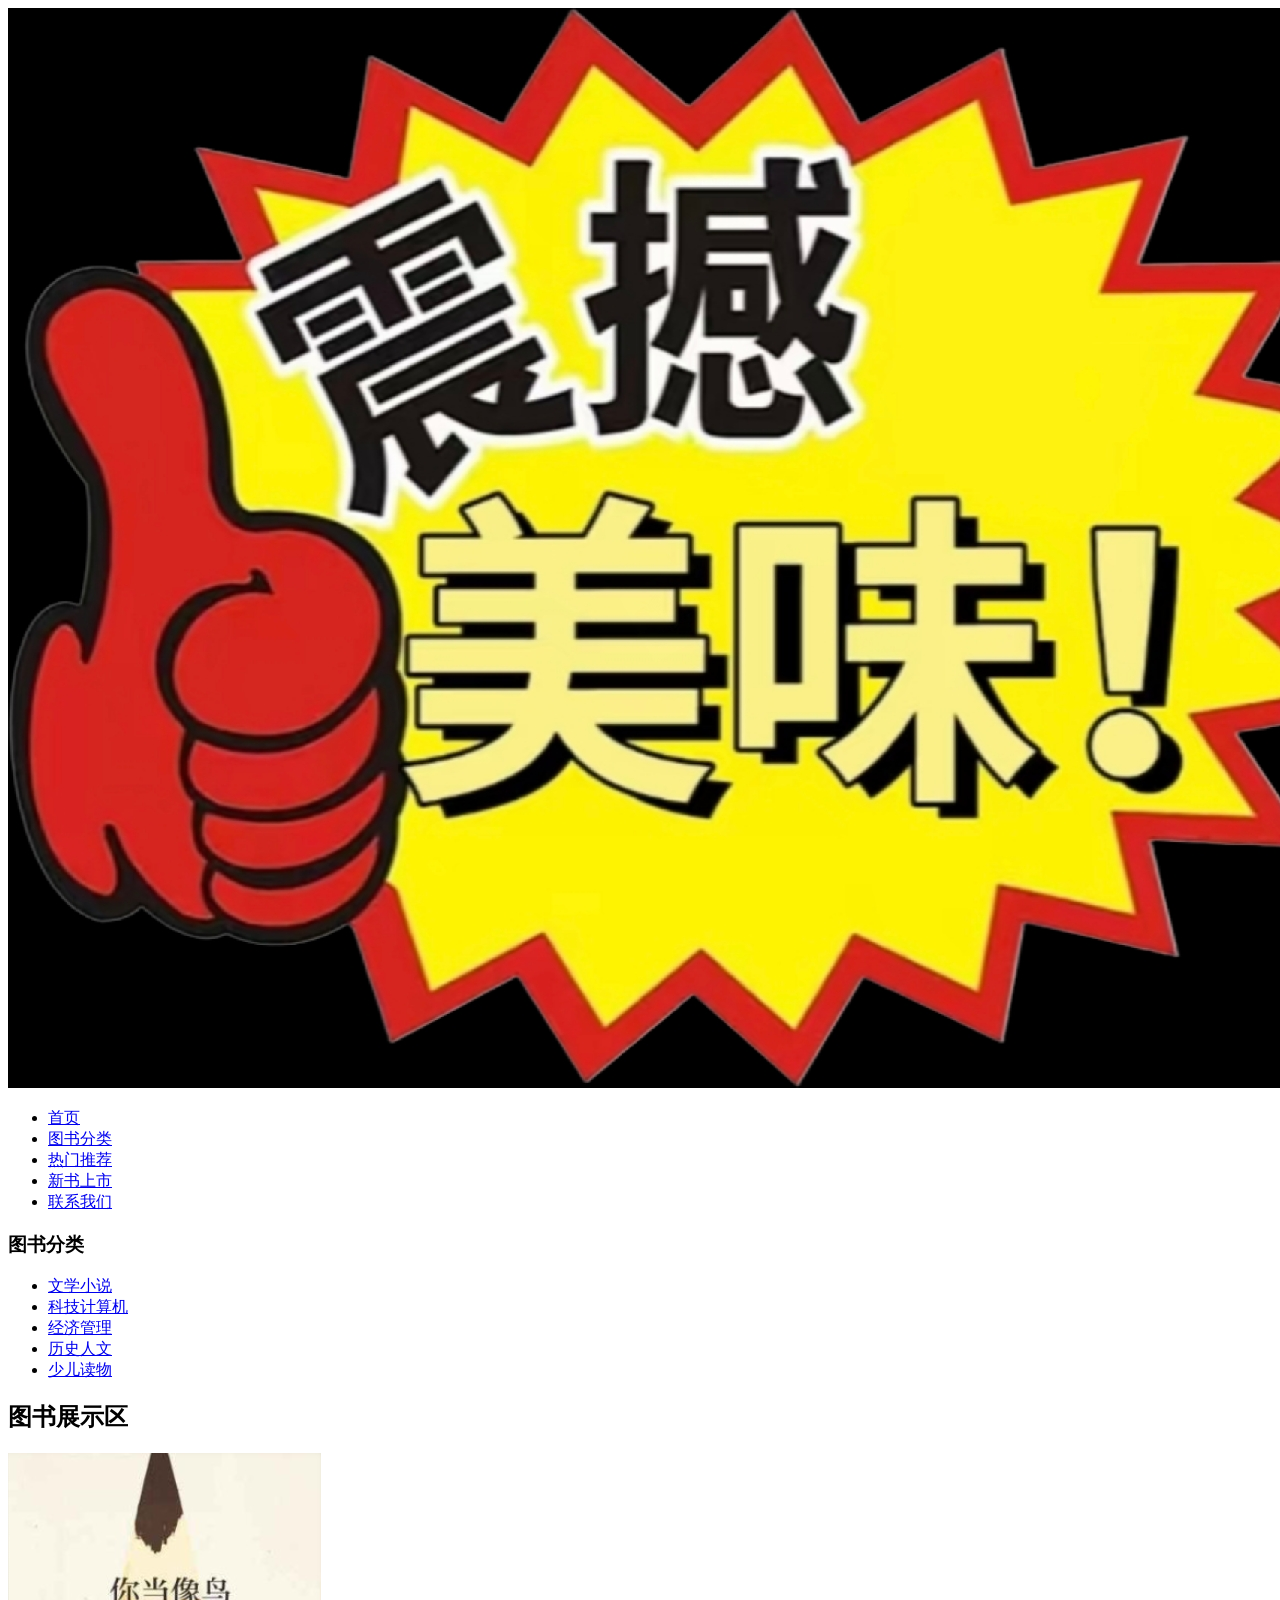
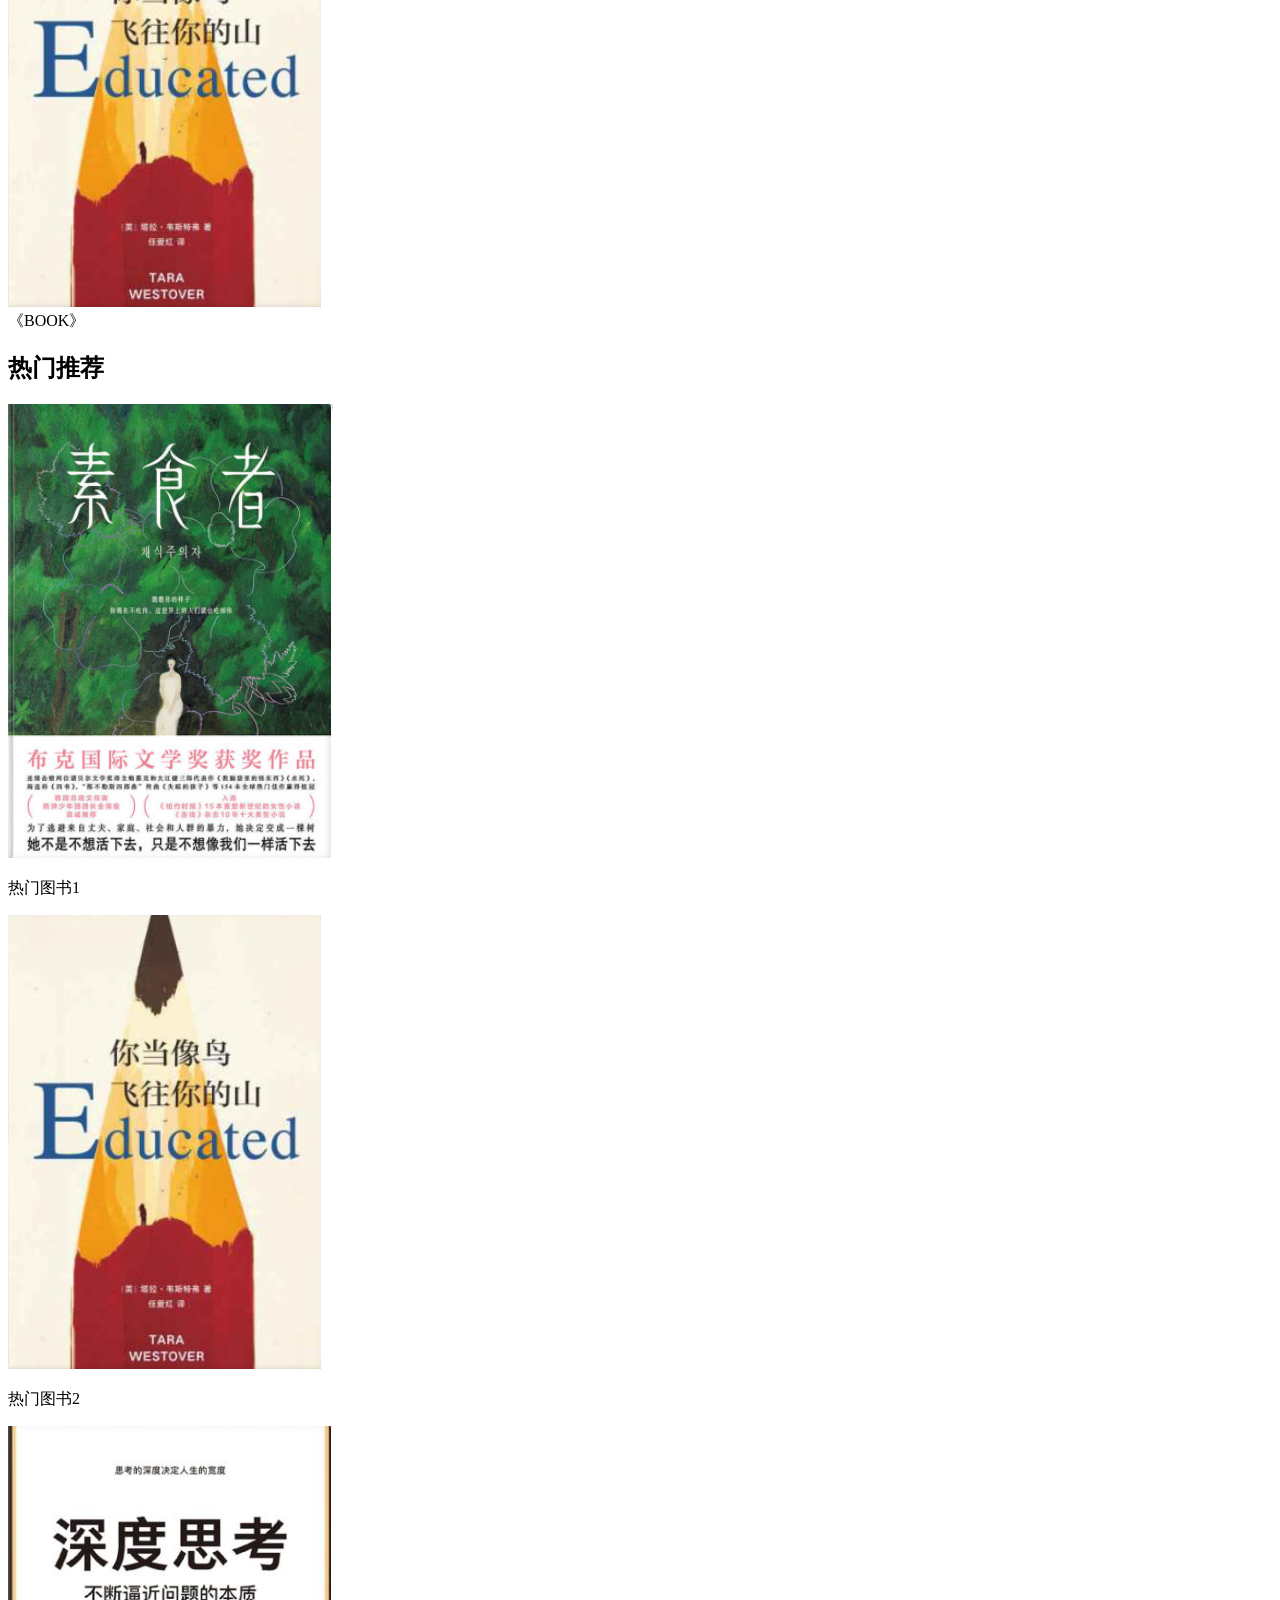
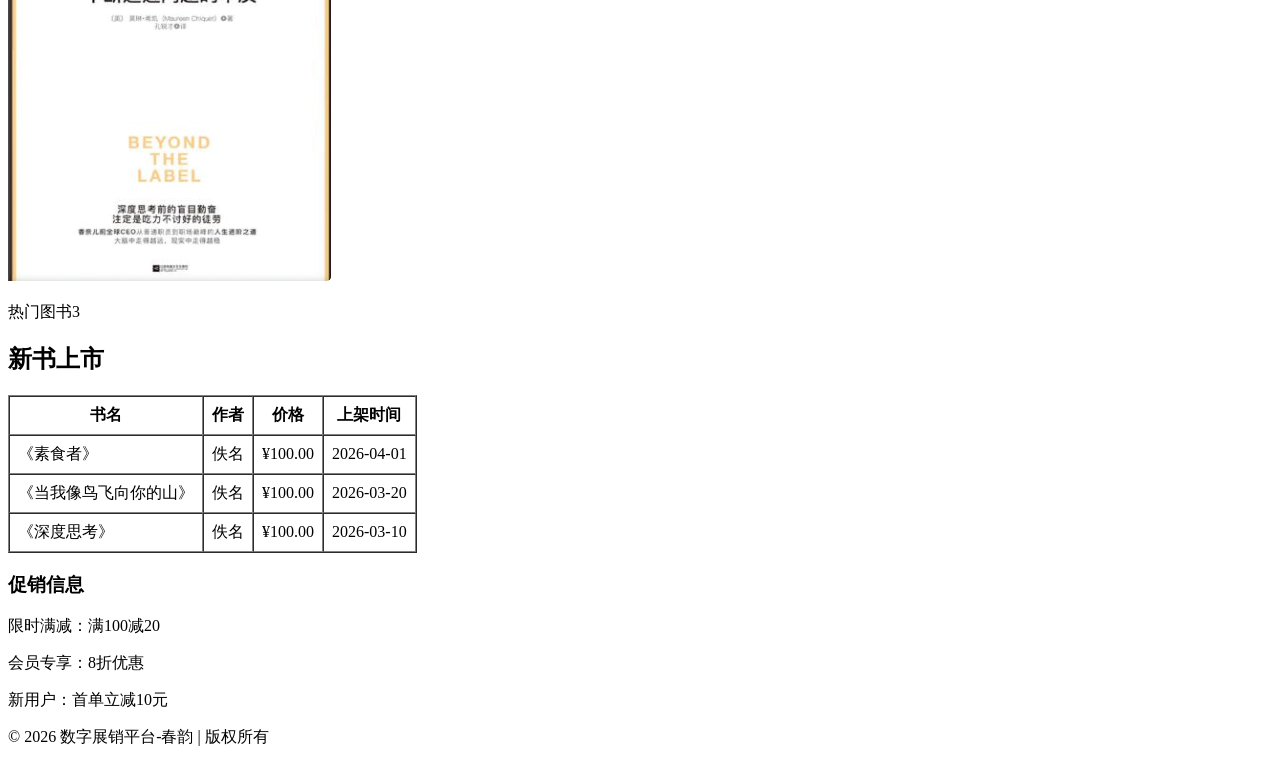
==== index.html @ 7143b4cc "Add files via upload" ====
<!DOCTYPE html>
<html lang="zh-CN">
<head>
    <meta charset="UTF-8">
    <title>数字展销平台首页—春韵</title>
    <link rel="stylesheet" href="css/lab-2-2502-053-index.css">
</head>
<body>
    <!-- 头部区域：Logo + 导航菜单 -->
    <header class="header">
        <div class="logo">
            <img src="img/logo.jpeg" alt="网站Logo">
        </div>
        <nav class="nav">
            <ul>
                <li><a href="#" class="pointer">首页</a></li>
                <li><a href="#" class="pointer">图书分类</a></li>
                <li><a href="#" class="pointer">热门推荐</a></li>
                <li><a href="#" class="pointer">新书上市</a></li>
                <li><a href="#" class="pointer">联系我们</a></li>
            </ul>
        </nav>
    </header>

    <!-- 主体内容区 -->
    <main class="main">
        <!-- 左侧栏：图书分类导航（相对定位） -->
        <aside class="left-sidebar">
            <h3>图书分类</h3>
            <ul class="category-list">
                <li><a href="#" class="pointer">文学小说</a></li>
                <li><a href="#" class="pointer">科技计算机</a></li>
                <li><a href="#" class="pointer">经济管理</a></li>
                <li><a href="#" class="pointer">历史人文</a></li>
                <li><a href="#" class="pointer">少儿读物</a></li>
            </ul>
        </aside>

        <!-- 中间栏：图书展示区 -->
        <section class="content">
            <!-- 第一部分：图书展示区（鼠标悬停效果） -->
            <div class="book-show">
                <h2>图书展示区</h2>
                <div class="book-item parent">
                    <img src="img/book2.png" alt="图书封面">
                    <div class="child">《BOOK》</div>
                </div>
            </div>

            <!-- 第二部分：热门推荐（浮动排列） -->
            <div class="hot-recommend">
                <h2>热门推荐</h2>
                <div class="hot-item">
                    <img src="img/book1.png" alt="热门图书">
                    <p>热门图书1</p>
                </div>
                <div class="hot-item">
                    <img src="img/book2.png" alt="热门图书">
                    <p>热门图书2</p>
                </div>
                <div class="hot-item">
                    <img src="img/book3.png" alt="热门图书">
                    <p>热门图书3</p>
                </div>
                <div class="clear"></div>
            </div>

            <!-- 第三部分：新书上市（Table布局） -->
            <div class="new-books">
                <h2>新书上市</h2>
                <table border="1" cellpadding="8" cellspacing="0">
                    <tr>
                        <th>书名</th>
                        <th>作者</th>
                        <th>价格</th>
                        <th>上架时间</th>
                    </tr>
                    <tr>
                        <td>《素食者》</td>
                        <td>佚名</td>
                        <td>¥100.00</td>
                        <td>2026-04-01</td>
                    </tr>
                    <tr>
                        <td>《当我像鸟飞向你的山》</td>
                        <td>佚名</td>
                        <td>¥100.00</td>
                        <td>2026-03-20</td>
                    </tr>
                    <tr>
                        <td>《深度思考》</td>
                        <td>佚名</td>
                        <td>¥100.00</td>
                        <td>2026-03-10</td>
                    </tr>
                </table>
            </div>
        </section>

        <!-- 右侧栏：促销信息（固定定位） -->
        <aside class="right-sidebar">
            <h3>促销信息</h3>
            <p>限时满减：满100减20</p>
            <p>会员专享：8折优惠</p>
            <p>新用户：首单立减10元</p>
        </aside>
        <div class="clear"></div>
    </main>

    <!-- 页脚 -->
    <footer class="footer">
        <p>© 2026 数字展销平台-春韵 | 版权所有</p>
    </footer>
</body>
</html>
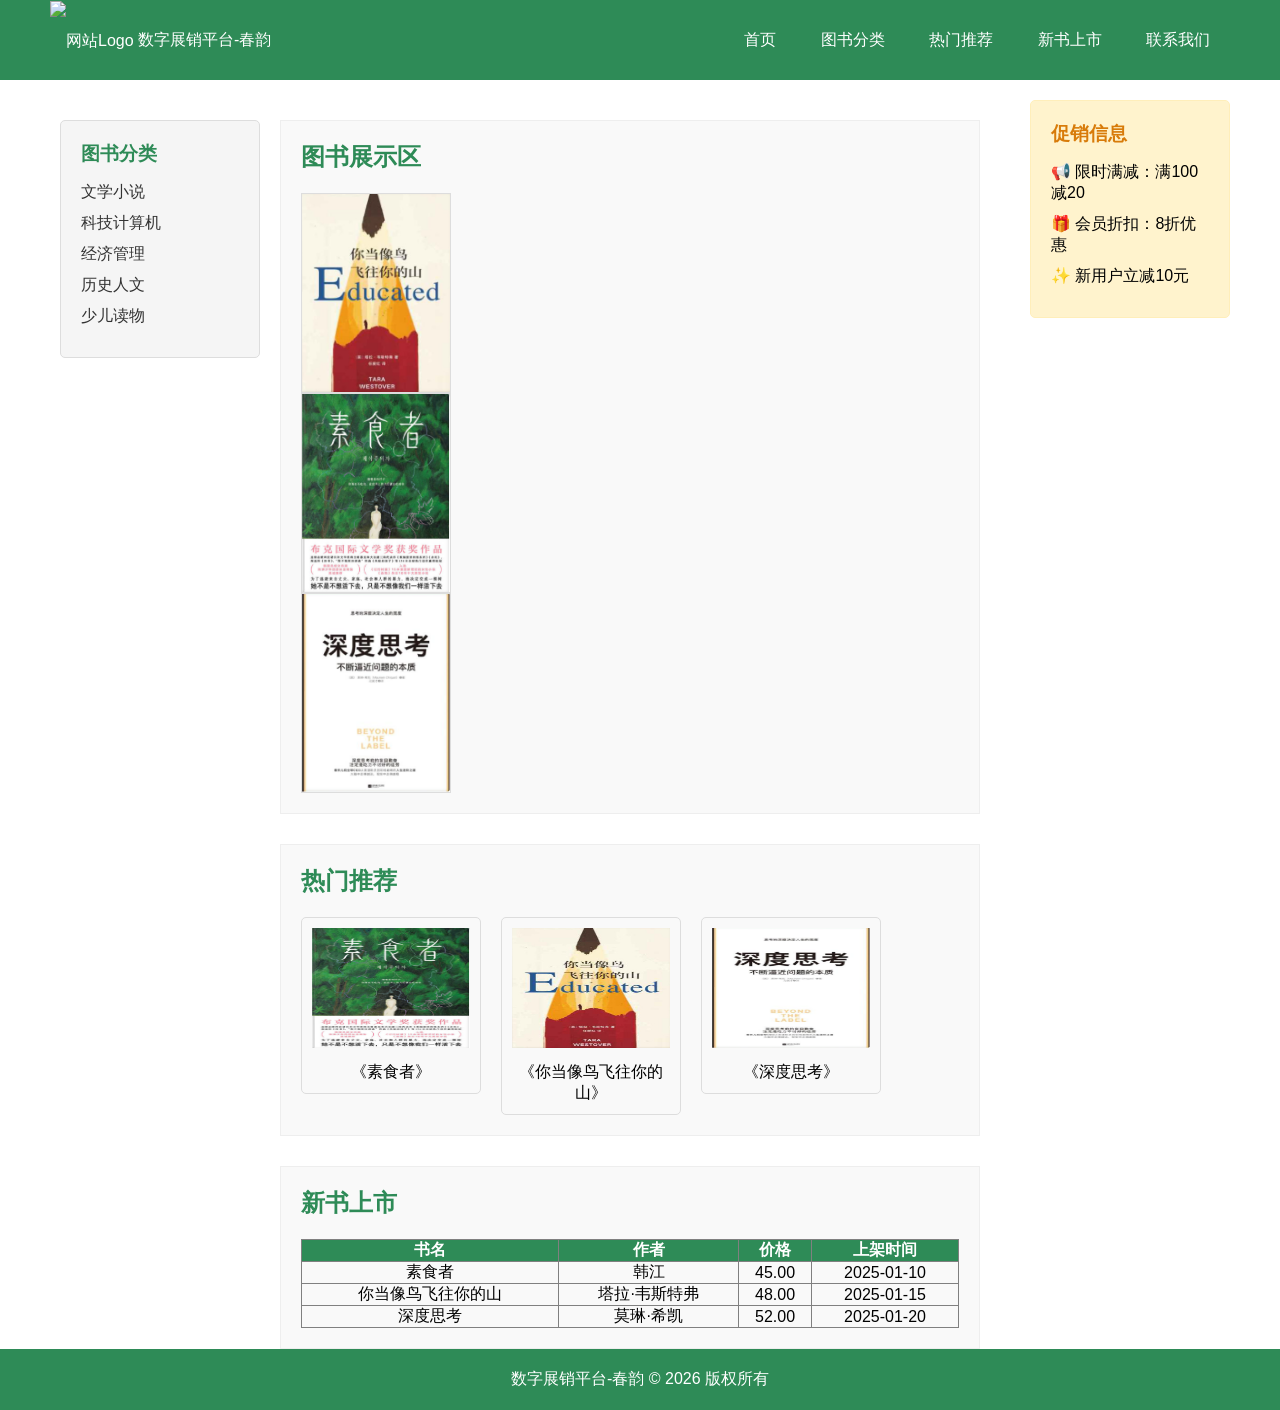
==== commit b0b742d8: "Add files via upload" ====
--- a/index.html
+++ b/index.html
@@ -3,13 +3,14 @@
 <head>
     <meta charset="UTF-8">
     <title>数字展销平台首页—春韵</title>
-    <link rel="stylesheet" href="css/lab-2-2502-053-index.css">
+    <link rel="stylesheet" href="css/lab2-2502-053-index.css">
 </head>
 <body>
-    <!-- 头部区域：Logo + 导航菜单 -->
+    <!-- 头部区域：固定定位 -->
     <header class="header">
         <div class="logo">
-            <img src="img/logo.jpeg" alt="网站Logo">
+            <img src="img/logo.jpg" alt="网站Logo">
+            <span>数字展销平台-春韵</span>
         </div>
         <nav class="nav">
             <ul>
@@ -22,50 +23,60 @@
         </nav>
     </header>
 
-    <!-- 主体内容区 -->
+    <!-- 主体内容区：浮动三栏布局 -->
     <main class="main">
-        <!-- 左侧栏：图书分类导航（相对定位） -->
+        <!-- 左侧栏：相对定位 -->
         <aside class="left-sidebar">
             <h3>图书分类</h3>
             <ul class="category-list">
-                <li><a href="#" class="pointer">文学小说</a></li>
-                <li><a href="#" class="pointer">科技计算机</a></li>
-                <li><a href="#" class="pointer">经济管理</a></li>
-                <li><a href="#" class="pointer">历史人文</a></li>
-                <li><a href="#" class="pointer">少儿读物</a></li>
+                <li><a href="#">文学小说</a></li>
+                <li><a href="#">科技计算机</a></li>
+                <li><a href="#">经济管理</a></li>
+                <li><a href="#">历史人文</a></li>
+                <li><a href="#">少儿读物</a></li>
             </ul>
         </aside>
 
-        <!-- 中间栏：图书展示区 -->
+        <!-- 中间内容区 -->
         <section class="content">
-            <!-- 第一部分：图书展示区（鼠标悬停效果） -->
+            <!-- 图书展示区：父子绝、悬停效果 -->
             <div class="book-show">
                 <h2>图书展示区</h2>
-                <div class="book-item parent">
-                    <img src="img/book2.png" alt="图书封面">
-                    <div class="child">《BOOK》</div>
+                <div class="book-container">
+                    <div class="parent">
+                        <img src="img/book2.png" alt="你当像鸟飞往你的山">
+                        <div class="child">《你当像鸟飞往你的山》</div>
+                    </div>
+                    <div class="parent">
+                        <img src="img/book1.png" alt="素食者">
+                        <div class="child">《素食者》</div>
+                    </div>
+                    <div class="parent">
+                        <img src="img/book3.png" alt="深度思考">
+                        <div class="child">《深度思考》</div>
+                    </div>
                 </div>
             </div>
 
-            <!-- 第二部分：热门推荐（浮动排列） -->
+            <!-- 热门推荐：浮动排列 -->
             <div class="hot-recommend">
                 <h2>热门推荐</h2>
                 <div class="hot-item">
-                    <img src="img/book1.png" alt="热门图书">
-                    <p>热门图书1</p>
+                    <img src="img/book1.png" alt="素食者">
+                    <p>《素食者》</p>
                 </div>
                 <div class="hot-item">
-                    <img src="img/book2.png" alt="热门图书">
-                    <p>热门图书2</p>
+                    <img src="img/book2.png" alt="你当像鸟飞往你的山">
+                    <p>《你当像鸟飞往你的山》</p>
                 </div>
                 <div class="hot-item">
-                    <img src="img/book3.png" alt="热门图书">
-                    <p>热门图书3</p>
+                    <img src="img/book3.png" alt="深度思考">
+                    <p>《深度思考》</p>
                 </div>
                 <div class="clear"></div>
             </div>
 
-            <!-- 第三部分：新书上市（Table布局） -->
+            <!-- 新书上市：Table布局 -->
             <div class="new-books">
                 <h2>新书上市</h2>
                 <table border="1" cellpadding="8" cellspacing="0">
@@ -76,22 +87,22 @@
                         <th>上架时间</th>
                     </tr>
                     <tr>
-                        <td>《素食者》</td>
-                        <td>佚名</td>
-                        <td>¥100.00</td>
-                        <td>2026-04-01</td>
+                        <td>素食者</td>
+                        <td>韩江</td>
+                        <td>45.00</td>
+                        <td>2025-01-10</td>
                     </tr>
                     <tr>
-                        <td>《当我像鸟飞向你的山》</td>
-                        <td>佚名</td>
-                        <td>¥100.00</td>
-                        <td>2026-03-20</td>
+                        <td>你当像鸟飞往你的山</td>
+                        <td>塔拉·韦斯特弗</td>
+                        <td>48.00</td>
+                        <td>2025-01-15</td>
                     </tr>
                     <tr>
-                        <td>《深度思考》</td>
-                        <td>佚名</td>
-                        <td>¥100.00</td>
-                        <td>2026-03-10</td>
+                        <td>深度思考</td>
+                        <td>莫琳·希凯</td>
+                        <td>52.00</td>
+                        <td>2025-01-20</td>
                     </tr>
                 </table>
             </div>
@@ -100,16 +111,15 @@
         <!-- 右侧栏：促销信息（固定定位） -->
         <aside class="right-sidebar">
             <h3>促销信息</h3>
-            <p>限时满减：满100减20</p>
-            <p>会员专享：8折优惠</p>
-            <p>新用户：首单立减10元</p>
+            <p>📢 限时满减：满100减20</p>
+            <p>🎁 会员折扣：8折优惠</p>
+            <p>✨ 新用户立减10元</p>
         </aside>
-        <div class="clear"></div>
     </main>
 
     <!-- 页脚 -->
     <footer class="footer">
-        <p>© 2026 数字展销平台-春韵 | 版权所有</p>
+        <p>数字展销平台-春韵 &copy; 2026 版权所有</p>
     </footer>
 </body>
 </html>
--- a/css/lab2-2502-053-index.css
+++ b/css/lab2-2502-053-index.css
@@ -0,0 +1,223 @@
+/* 全局初始化 */
+* {
+    margin: 0;
+    padding: 0;
+    box-sizing: border-box;
+    font-family: "Microsoft Yahei", sans-serif;
+}
+
+/* 通用类：清除浮动 */
+.clear {
+    clear: both;
+}
+
+/* 通用类：鼠标指针效果 */
+.pointer {
+    cursor: pointer;
+}
+
+/* --- 头部区域（固定+浮动布局） --- */
+.header {
+    position: fixed; /* 固定定位 */
+    top: 0;
+    left: 0;
+    width: 100%;
+    height: 80px;
+    background-color: #2E8B57;
+    color: white;
+    line-height: 80px;
+    padding: 0 50px;
+    z-index: 999;
+}
+
+.logo {
+    float: left;
+}
+
+.logo img {
+    height: 60px;
+    vertical-align: middle;
+}
+
+.nav {
+    float: right;
+}
+
+.nav ul li {
+    display: inline-block;
+    margin: 0 20px;
+}
+
+.nav ul li a {
+    color: white;
+    text-decoration: none;
+    font-size: 16px;
+}
+
+/* --- 主体内容区（浮动三栏布局） --- */
+.main {
+    margin-top: 100px; /* 给固定头部留出空间 */
+    padding: 20px;
+    width: 1200px;
+    margin-left: auto;
+    margin-right: auto;
+}
+
+/* 左侧栏（相对定位） */
+.left-sidebar {
+    position: relative; /* 相对定位 */
+    float: left;
+    width: 200px;
+    background-color: #f5f5f5;
+    padding: 20px;
+    border: 1px solid #ddd;
+    border-radius: 5px;
+}
+
+.left-sidebar h3 {
+    margin-bottom: 15px;
+    color: #2E8B57;
+}
+
+.category-list li {
+    list-style: none;
+    margin: 10px 0;
+}
+
+.category-list li a {
+    text-decoration: none;
+    color: #333;
+}
+
+/* 中间栏 */
+.content {
+    float: left;
+    width: 700px;
+    margin: 0 20px;
+}
+
+/* 图书展示区：父子绝、悬停效果 */
+.book-show {
+    margin-bottom: 30px;
+    padding: 20px;
+    background-color: #f9f9f9;
+    border: 1px solid #eee;
+}
+
+.book-show h2 {
+    margin-bottom: 20px;
+    color: #2E8B57;
+}
+
+.parent {
+    position: relative; /* 父元素相对定位 */
+    width: 150px;
+    height: 200px;
+    border: 1px solid #ddd;
+    text-align: center;
+}
+
+.parent img {
+    width: 100%;
+    height: 100%;
+}
+
+.child {
+    position: absolute; /* 子元素绝对定位 */
+    bottom: 0;
+    left: 0;
+    width: 100%;
+    height: 40px;
+    background-color: rgba(0,0,0,0.7);
+    color: white;
+    line-height: 40px;
+    display: none; /* 默认隐藏 */
+}
+
+/* 鼠标悬停显示子元素 */
+.parent:hover .child {
+    display: block;
+}
+
+/* 热门推荐：浮动排列 */
+.hot-recommend {
+    margin-bottom: 30px;
+    padding: 20px;
+    background-color: #f9f9f9;
+    border: 1px solid #eee;
+}
+
+.hot-recommend h2 {
+    margin-bottom: 20px;
+    color: #2E8B57;
+}
+
+.hot-item {
+    float: left;
+    width: 180px;
+    margin-right: 20px;
+    text-align: center;
+    border: 1px solid #ddd;
+    padding: 10px;
+    border-radius: 5px;
+}
+
+.hot-item img {
+    width: 100%;
+    height: 120px;
+    margin-bottom: 10px;
+}
+
+/* 新书上市：Table布局 */
+.new-books {
+    padding: 20px;
+    background-color: #f9f9f9;
+    border: 1px solid #eee;
+}
+
+.new-books h2 {
+    margin-bottom: 20px;
+    color: #2E8B57;
+}
+
+.new-books table {
+    width: 100%;
+    text-align: center;
+    border-collapse: collapse;
+}
+
+.new-books table th {
+    background-color: #2E8B57;
+    color: white;
+}
+
+/* 右侧栏：促销信息（固定定位） */
+.right-sidebar {
+    position: fixed; /* 固定定位 */
+    right: 50px;
+    top: 100px;
+    width: 200px;
+    background-color: #fff3cd;
+    border: 1px solid #ffeeba;
+    padding: 20px;
+    border-radius: 5px;
+}
+
+.right-sidebar h3 {
+    margin-bottom: 15px;
+    color: #d87b0a;
+}
+
+.right-sidebar p {
+    margin: 10px 0;
+}
+
+/* 页脚 */
+.footer {
+    clear: both;
+    text-align: center;
+    background-color: #2E8B57;
+    color: white;
+    padding: 20px;
+    margin-top: 30px;
+}
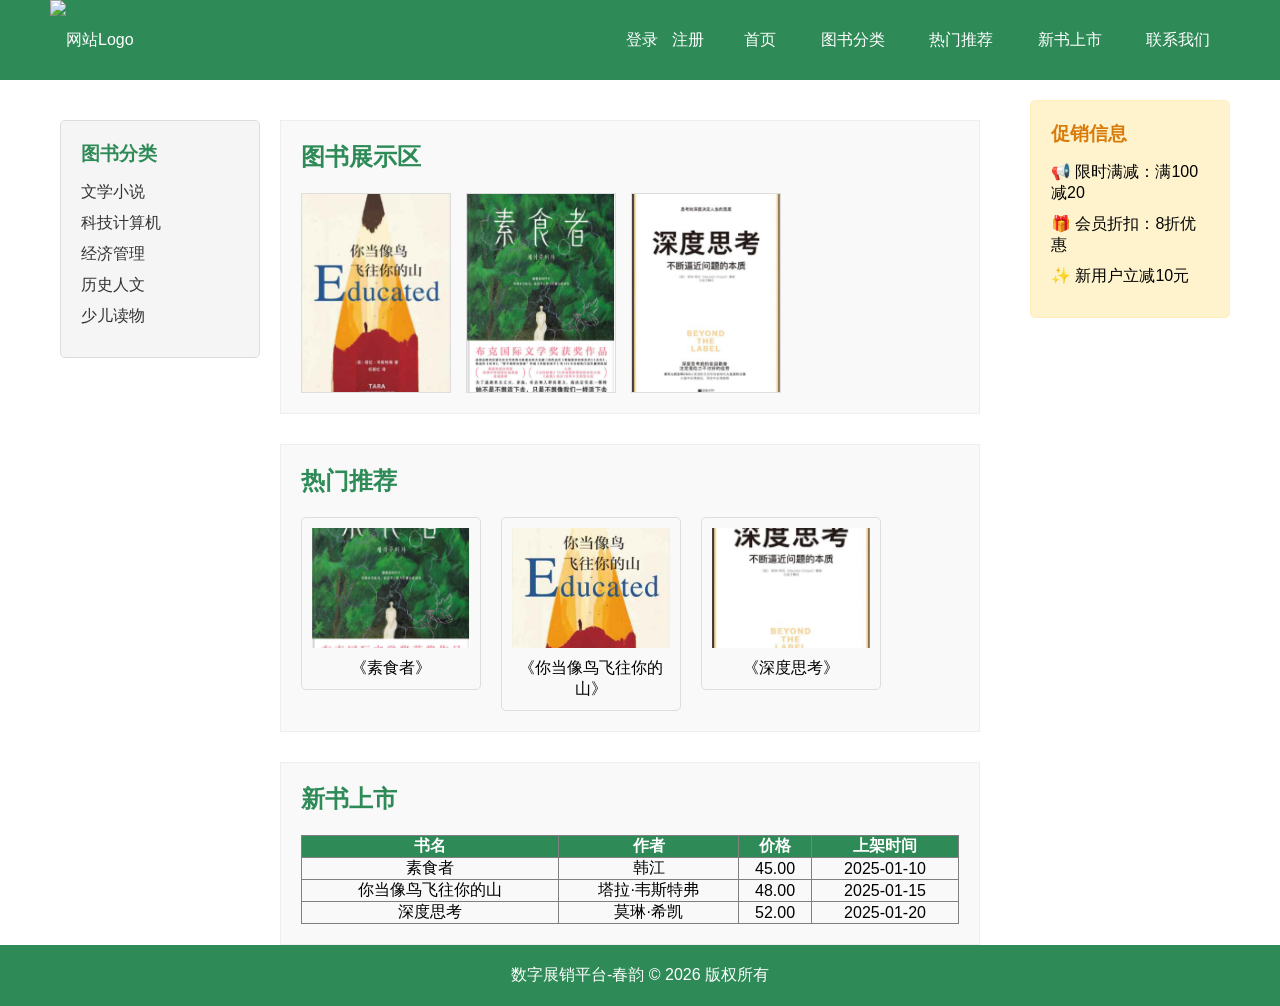
==== commit 1f476ddf: "Add files via upload" ====
--- a/index.html
+++ b/index.html
@@ -4,6 +4,65 @@
     <meta charset="UTF-8">
     <title>数字展销平台首页—春韵</title>
     <link rel="stylesheet" href="css/lab2-2502-053-index.css">
+    <style>
+        /* 登录/注册弹窗样式 */
+        .modal {
+            display: none;
+            position: fixed;
+            top: 0;
+            left: 0;
+            width: 100%;
+            height: 100%;
+            background: rgba(0,0,0,0.5);
+            justify-content: center;
+            align-items: center;
+            z-index: 999;
+        }
+        .modal-content {
+            background: white;
+            padding: 30px;
+            border-radius: 8px;
+            width: 300px;
+        }
+        .modal-content h3 {
+            margin-top: 0;
+            text-align: center;
+        }
+        .modal-content input {
+            width: 100%;
+            box-sizing: border-box;
+            margin: 8px 0;
+            padding: 8px;
+        }
+        .modal-content button {
+            width: 100%;
+            padding: 8px;
+            background: #007bff;
+            color: white;
+            border: none;
+            border-radius: 4px;
+            cursor: pointer;
+            margin-top: 10px;
+        }
+        .modal-content .switch {
+            text-align: center;
+            margin-top: 10px;
+            font-size: 14px;
+        }
+        .modal-content .switch a {
+            color: #007bff;
+            cursor: pointer;
+        }
+        .header .user-area {
+            float: right;
+            margin-right: 20px;
+        }
+        .header .user-area a {
+            margin-left: 10px;
+            color: white;
+            text-decoration: none;
+        }
+    </style>
 </head>
 <body>
     <!-- 头部区域：固定定位 -->
@@ -21,6 +80,13 @@
                 <li><a href="#" class="pointer">联系我们</a></li>
             </ul>
         </nav>
+        <!-- 用户登录/注册入口 -->
+        <div class="user-area">
+            <a href="#" id="loginBtn">登录</a>
+            <a href="#" id="registerBtn">注册</a>
+            <span id="userInfo" style="display:none; color:white;"></span>
+            <a href="#" id="logoutBtn" style="display:none; color:white;">退出</a>
+        </div>
     </header>
 
     <!-- 主体内容区：浮动三栏布局 -->
@@ -121,5 +187,145 @@
     <footer class="footer">
         <p>数字展销平台-春韵 &copy; 2026 版权所有</p>
     </footer>
+
+    <!-- 登录弹窗 -->
+    <div id="loginModal" class="modal">
+        <div class="modal-content">
+            <h3>用户登录</h3>
+            <input type="text" id="loginUsername" placeholder="用户名">
+            <input type="password" id="loginPassword" placeholder="密码">
+            <button onclick="login()">登录</button>
+            <div class="switch">
+                没有账号？<a onclick="showRegister()">立即注册</a>
+            </div>
+        </div>
+    </div>
+
+    <!-- 注册弹窗 -->
+    <div id="registerModal" class="modal">
+        <div class="modal-content">
+            <h3>用户注册</h3>
+            <input type="text" id="regUsername" placeholder="用户名">
+            <input type="password" id="regPassword" placeholder="密码">
+            <input type="password" id="regConfirmPassword" placeholder="确认密码">
+            <button onclick="register()">注册</button>
+            <div class="switch">
+                已有账号？<a onclick="showLogin()">立即登录</a>
+            </div>
+        </div>
+    </div>
+
+    <script>
+        // 初始化用户数据（localStorage模拟）
+        if (!localStorage.getItem('users')) {
+            localStorage.setItem('users', JSON.stringify([]));
+        }
+
+        // 显示/隐藏弹窗
+        document.getElementById('loginBtn').onclick = function(e) {
+            e.preventDefault();
+            document.getElementById('loginModal').style.display = 'flex';
+        };
+        document.getElementById('registerBtn').onclick = function(e) {
+            e.preventDefault();
+            document.getElementById('registerModal').style.display = 'flex';
+        };
+
+        function showLogin() {
+            document.getElementById('registerModal').style.display = 'none';
+            document.getElementById('loginModal').style.display = 'flex';
+        }
+        function showRegister() {
+            document.getElementById('loginModal').style.display = 'none';
+            document.getElementById('registerModal').style.display = 'flex';
+        }
+
+        // 点击空白处关闭弹窗
+        window.onclick = function(event) {
+            if (event.target == document.getElementById('loginModal')) {
+                document.getElementById('loginModal').style.display = 'none';
+            }
+            if (event.target == document.getElementById('registerModal')) {
+                document.getElementById('registerModal').style.display = 'none';
+            }
+        }
+
+        // 注册功能
+        function register() {
+            let username = document.getElementById('regUsername').value.trim();
+            let password = document.getElementById('regPassword').value;
+            let confirmPassword = document.getElementById('regConfirmPassword').value;
+
+            if (!username || !password || !confirmPassword) {
+                alert('请填写完整信息');
+                return;
+            }
+            if (password !== confirmPassword) {
+                alert('两次密码不一致');
+                return;
+            }
+
+            let users = JSON.parse(localStorage.getItem('users'));
+            if (users.find(u => u.username === username)) {
+                alert('用户名已存在');
+                return;
+            }
+
+            users.push({ username, password });
+            localStorage.setItem('users', JSON.stringify(users));
+            alert('注册成功，请登录');
+            showLogin();
+        }
+
+        // 登录功能
+        function login() {
+            let username = document.getElementById('loginUsername').value.trim();
+            let password = document.getElementById('loginPassword').value;
+
+            if (!username || !password) {
+                alert('请填写用户名和密码');
+                return;
+            }
+
+            let users = JSON.parse(localStorage.getItem('users'));
+            let user = users.find(u => u.username === username && u.password === password);
+
+            if (user) {
+                localStorage.setItem('currentUser', JSON.stringify(user));
+                alert('登录成功');
+                updateUserInfo();
+                document.getElementById('loginModal').style.display = 'none';
+            } else {
+                alert('用户名或密码错误');
+            }
+        }
+
+        // 退出登录
+        document.getElementById('logoutBtn').onclick = function(e) {
+            e.preventDefault();
+            localStorage.removeItem('currentUser');
+            updateUserInfo();
+        };
+
+        // 更新用户信息显示
+        function updateUserInfo() {
+            let currentUser = JSON.parse(localStorage.getItem('currentUser'));
+            if (currentUser) {
+                document.getElementById('userInfo').textContent = '欢迎，' + currentUser.username;
+                document.getElementById('userInfo').style.display = 'inline';
+                document.getElementById('logoutBtn').style.display = 'inline';
+                document.getElementById('loginBtn').style.display = 'none';
+                document.getElementById('registerBtn').style.display = 'none';
+            } else {
+                document.getElementById('userInfo').style.display = 'none';
+                document.getElementById('logoutBtn').style.display = 'none';
+                document.getElementById('loginBtn').style.display = 'inline';
+                document.getElementById('registerBtn').style.display = 'inline';
+            }
+        }
+
+        // 页面加载时检查登录状态
+        updateUserInfo();
+    </script>
 </body>
 </html>
--- a/css/lab2-2502-053-index.css
+++ b/css/lab2-2502-053-index.css
@@ -5,15 +5,20 @@
     box-sizing: border-box;
     font-family: "Microsoft Yahei", sans-serif;
 }
-
 /* 通用类：清除浮动 */
 .clear {
     clear: both;
 }
-
 /* 通用类：鼠标指针效果 */
 .pointer {
     cursor: pointer;
+}
+
+/* 全局图片统一控制：不超大、不变形、无间隙 */
+img {
+    max-width: 100%;
+    height: auto;
+    display: block;
 }
 
 /* --- 头部区域（固定+浮动布局） --- */
@@ -29,25 +34,20 @@
     padding: 0 50px;
     z-index: 999;
 }
-
 .logo {
     float: left;
 }
-
 .logo img {
     height: 60px;
     vertical-align: middle;
 }
-
 .nav {
     float: right;
 }
-
 .nav ul li {
     display: inline-block;
     margin: 0 20px;
 }
-
 .nav ul li a {
     color: white;
     text-decoration: none;
@@ -73,17 +73,14 @@
     border: 1px solid #ddd;
     border-radius: 5px;
 }
-
 .left-sidebar h3 {
     margin-bottom: 15px;
     color: #2E8B57;
 }
-
 .category-list li {
     list-style: none;
     margin: 10px 0;
 }
-
 .category-list li a {
     text-decoration: none;
     color: #333;
@@ -103,10 +100,16 @@
     background-color: #f9f9f9;
     border: 1px solid #eee;
 }
-
 .book-show h2 {
     margin-bottom: 20px;
     color: #2E8B57;
+}
+
+/* 图书横向排列容器 */
+.book-container {
+    display: flex;
+    gap: 15px;
+    flex-wrap: wrap;
 }
 
 .parent {
@@ -116,12 +119,11 @@
     border: 1px solid #ddd;
     text-align: center;
 }
-
 .parent img {
     width: 100%;
     height: 100%;
-}
-
+    object-fit: cover;
+}
 .child {
     position: absolute; /* 子元素绝对定位 */
     bottom: 0;
@@ -133,7 +135,6 @@
     line-height: 40px;
     display: none; /* 默认隐藏 */
 }
-
 /* 鼠标悬停显示子元素 */
 .parent:hover .child {
     display: block;
@@ -146,12 +147,10 @@
     background-color: #f9f9f9;
     border: 1px solid #eee;
 }
-
 .hot-recommend h2 {
     margin-bottom: 20px;
     color: #2E8B57;
 }
-
 .hot-item {
     float: left;
     width: 180px;
@@ -161,11 +160,11 @@
     padding: 10px;
     border-radius: 5px;
 }
-
 .hot-item img {
     width: 100%;
     height: 120px;
     margin-bottom: 10px;
+    object-fit: cover;
 }
 
 /* 新书上市：Table布局 */
@@ -174,18 +173,15 @@
     background-color: #f9f9f9;
     border: 1px solid #eee;
 }
-
 .new-books h2 {
     margin-bottom: 20px;
     color: #2E8B57;
 }
-
 .new-books table {
     width: 100%;
     text-align: center;
     border-collapse: collapse;
 }
-
 .new-books table th {
     background-color: #2E8B57;
     color: white;
@@ -202,12 +198,10 @@
     padding: 20px;
     border-radius: 5px;
 }
-
 .right-sidebar h3 {
     margin-bottom: 15px;
     color: #d87b0a;
 }
-
 .right-sidebar p {
     margin: 10px 0;
 }
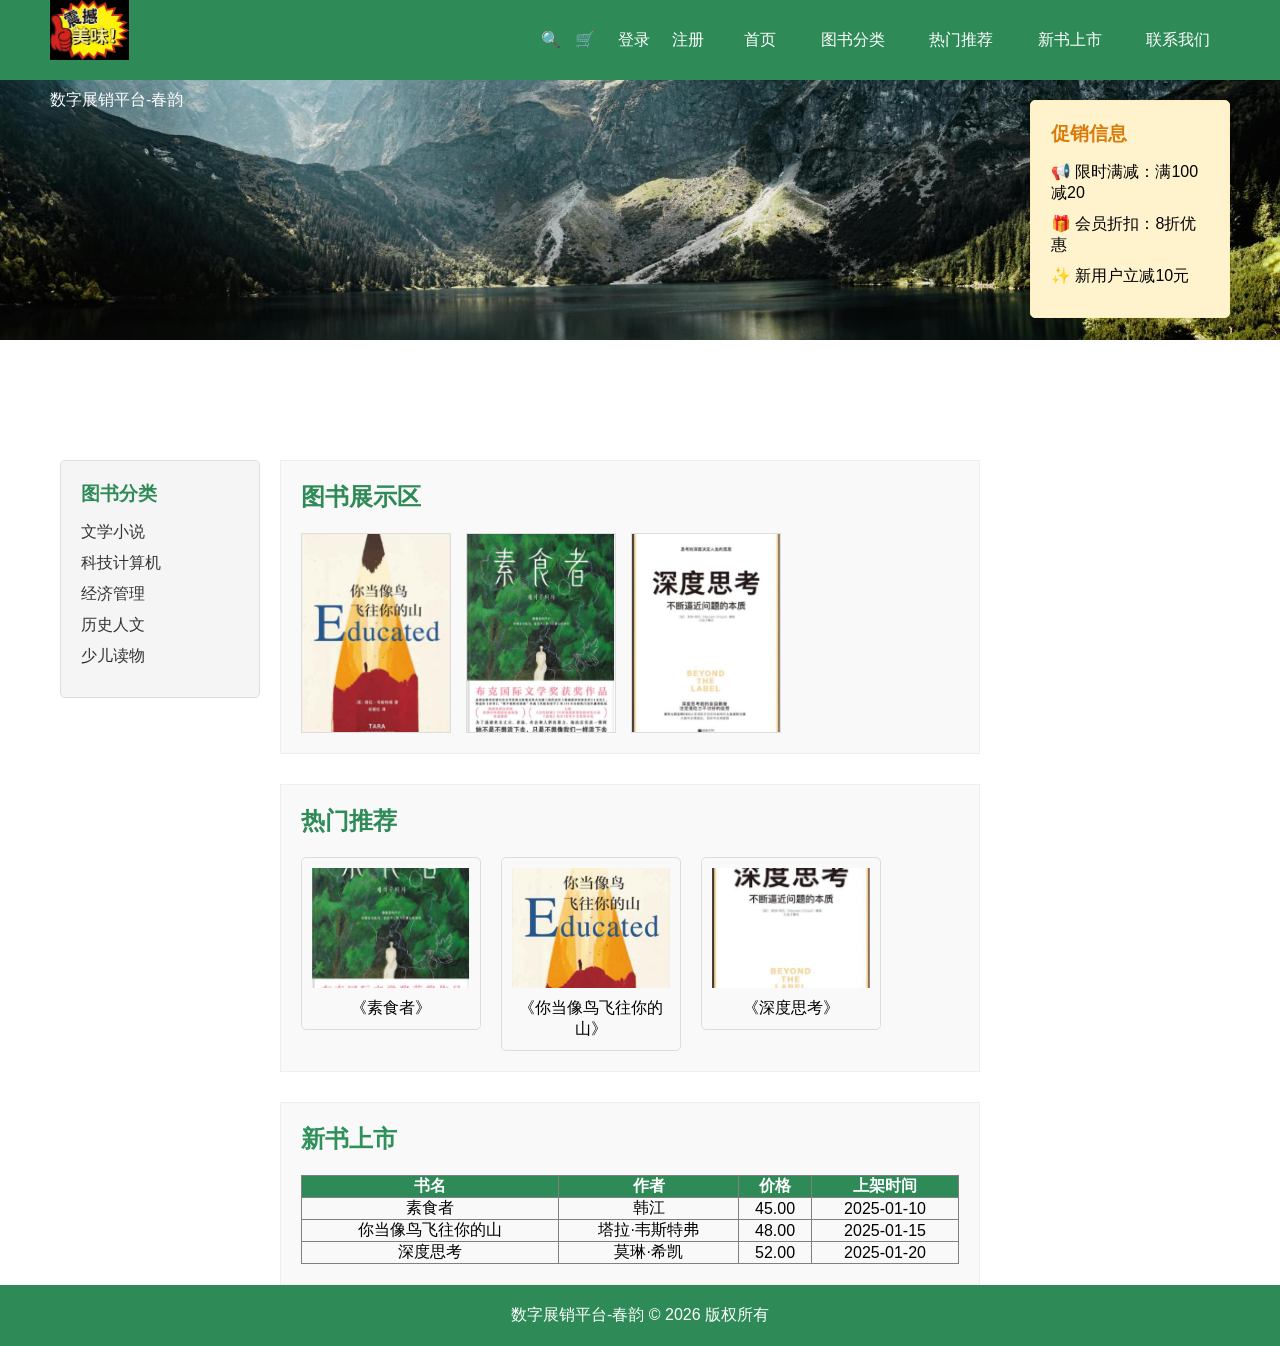
==== commit 748e905f: "Add files via upload" ====
--- a/index.html
+++ b/index.html
@@ -62,6 +62,61 @@
             color: white;
             text-decoration: none;
         }
+
+        /* 横向水平轮播 */
+        .banner{
+            width:100%;
+            height:260px;
+            overflow:hidden;
+            margin-top:80px;
+        }
+        .banner-box{
+            width:300%;
+            height:100%;
+            display:flex;
+            animation:bannerMove 18s infinite linear;
+        }
+        .banner-box img{
+            width:100%;
+            height:260px;
+            object-fit:cover;
+        }
+        @keyframes bannerMove{
+            0%{transform: translateX(0);}
+            33%{transform: translateX(-100%);}
+            66%{transform: translateX(-200%);}
+            100%{transform: translateX(0);}
+        }
+
+        /* 热门图书悬浮：右移+放大+阴影 */
+        .hot-item{
+            transition: all 0.3s ease;
+        }
+        .hot-item:hover{
+            transform: translateX(8px) scale(1.05);
+            box-shadow: 0 6px 15px rgba(0,0,0,0.25);
+        }
+
+        /* 登录按钮悬浮渐变+缩放 */
+        #loginBtn{
+            transition:all 0.3s ease;
+            padding:4px 8px;
+            border-radius:4px;
+        }
+        #loginBtn:hover{
+            background:linear-gradient(45deg,#ff6b6b,#ffd93d);
+            transform:scale(1.1);
+            color:#333;
+        }
+
+        /* 图标360度旋转 */
+        .icon{
+            display:inline-block;
+            transition:transform 0.4s ease;
+        }
+        .icon:hover{
+            transform:rotate(360deg);
+        }
     </style>
 </head>
 <body>
@@ -82,12 +137,23 @@
         </nav>
         <!-- 用户登录/注册入口 -->
         <div class="user-area">
+            <a href="#" class="icon">🔍</a>
+            <a href="#" class="icon">🛒</a>
             <a href="#" id="loginBtn">登录</a>
             <a href="#" id="registerBtn">注册</a>
             <span id="userInfo" style="display:none; color:white;"></span>
             <a href="#" id="logoutBtn" style="display:none; color:white;">退出</a>
         </div>
     </header>
+
+    <!-- 横向轮播图 -->
+    <div class="banner">
+        <div class="banner-box">
+            <img src="img/333(1).jpg" alt="">
+            <img src="img/book2.png" alt="">
+            <img src="img/book1.png" alt="">
+        </div>
+    </div>
 
     <!-- 主体内容区：浮动三栏布局 -->
     <main class="main">
@@ -216,12 +282,9 @@
     </div>
 
     <script>
-        // 初始化用户数据（localStorage模拟）
         if (!localStorage.getItem('users')) {
             localStorage.setItem('users', JSON.stringify([]));
         }
-
-        // 显示/隐藏弹窗
         document.getElementById('loginBtn').onclick = function(e) {
             e.preventDefault();
             document.getElementById('loginModal').style.display = 'flex';
@@ -230,7 +293,6 @@
             e.preventDefault();
             document.getElementById('registerModal').style.display = 'flex';
         };
-
         function showLogin() {
             document.getElementById('registerModal').style.display = 'none';
             document.getElementById('loginModal').style.display = 'flex';
@@ -239,8 +301,6 @@
             document.getElementById('loginModal').style.display = 'none';
             document.getElementById('registerModal').style.display = 'flex';
         }
-
-        // 点击空白处关闭弹窗
         window.onclick = function(event) {
             if (event.target == document.getElementById('loginModal')) {
                 document.getElementById('loginModal').style.display = 'none';
@@ -249,13 +309,10 @@
                 document.getElementById('registerModal').style.display = 'none';
             }
         }
-
-        // 注册功能
         function register() {
             let username = document.getElementById('regUsername').value.trim();
             let password = document.getElementById('regPassword').value;
             let confirmPassword = document.getElementById('regConfirmPassword').value;
-
             if (!username || !password || !confirmPassword) {
                 alert('请填写完整信息');
                 return;
@@ -264,32 +321,25 @@
                 alert('两次密码不一致');
                 return;
             }
-
             let users = JSON.parse(localStorage.getItem('users'));
             if (users.find(u => u.username === username)) {
                 alert('用户名已存在');
                 return;
             }
-
             users.push({ username, password });
             localStorage.setItem('users', JSON.stringify(users));
             alert('注册成功，请登录');
             showLogin();
         }
-
-        // 登录功能
         function login() {
             let username = document.getElementById('loginUsername').value.trim();
             let password = document.getElementById('loginPassword').value;
-
             if (!username || !password) {
                 alert('请填写用户名和密码');
                 return;
             }
-
             let users = JSON.parse(localStorage.getItem('users'));
             let user = users.find(u => u.username === username && u.password === password);
-
             if (user) {
                 localStorage.setItem('currentUser', JSON.stringify(user));
                 alert('登录成功');
@@ -299,15 +349,11 @@
                 alert('用户名或密码错误');
             }
         }
-
-        // 退出登录
         document.getElementById('logoutBtn').onclick = function(e) {
             e.preventDefault();
             localStorage.removeItem('currentUser');
             updateUserInfo();
         };
-
-        // 更新用户信息显示
         function updateUserInfo() {
             let currentUser = JSON.parse(localStorage.getItem('currentUser'));
             if (currentUser) {
@@ -323,8 +369,6 @@
                 document.getElementById('registerBtn').style.display = 'inline';
             }
         }
-
-        // 页面加载时检查登录状态
         updateUserInfo();
     </script>
 </body>
--- a/css/lab2-2502-053-index.css
+++ b/css/lab2-2502-053-index.css
@@ -14,7 +14,7 @@
     cursor: pointer;
 }
 
-/* 全局图片统一控制：不超大、不变形、无间隙 */
+/* 全局图片统一控制 */
 img {
     max-width: 100%;
     height: auto;
@@ -54,9 +54,9 @@
     font-size: 16px;
 }
 
-/* --- 主体内容区（浮动三栏布局） --- */
+/* --- 主体内容区 --- */
 .main {
-    margin-top: 100px; /* 给固定头部留出空间 */
+    margin-top: 100px;
     padding: 20px;
     width: 1200px;
     margin-left: auto;
@@ -93,7 +93,7 @@
     margin: 0 20px;
 }
 
-/* 图书展示区：父子绝、悬停效果 */
+/* 图书展示区 */
 .book-show {
     margin-bottom: 30px;
     padding: 20px;
@@ -175,7 +175,7 @@
 }
 .new-books h2 {
     margin-bottom: 20px;
-    color: #2E8B57;
+    color: #2e9159;
 }
 .new-books table {
     width: 100%;
